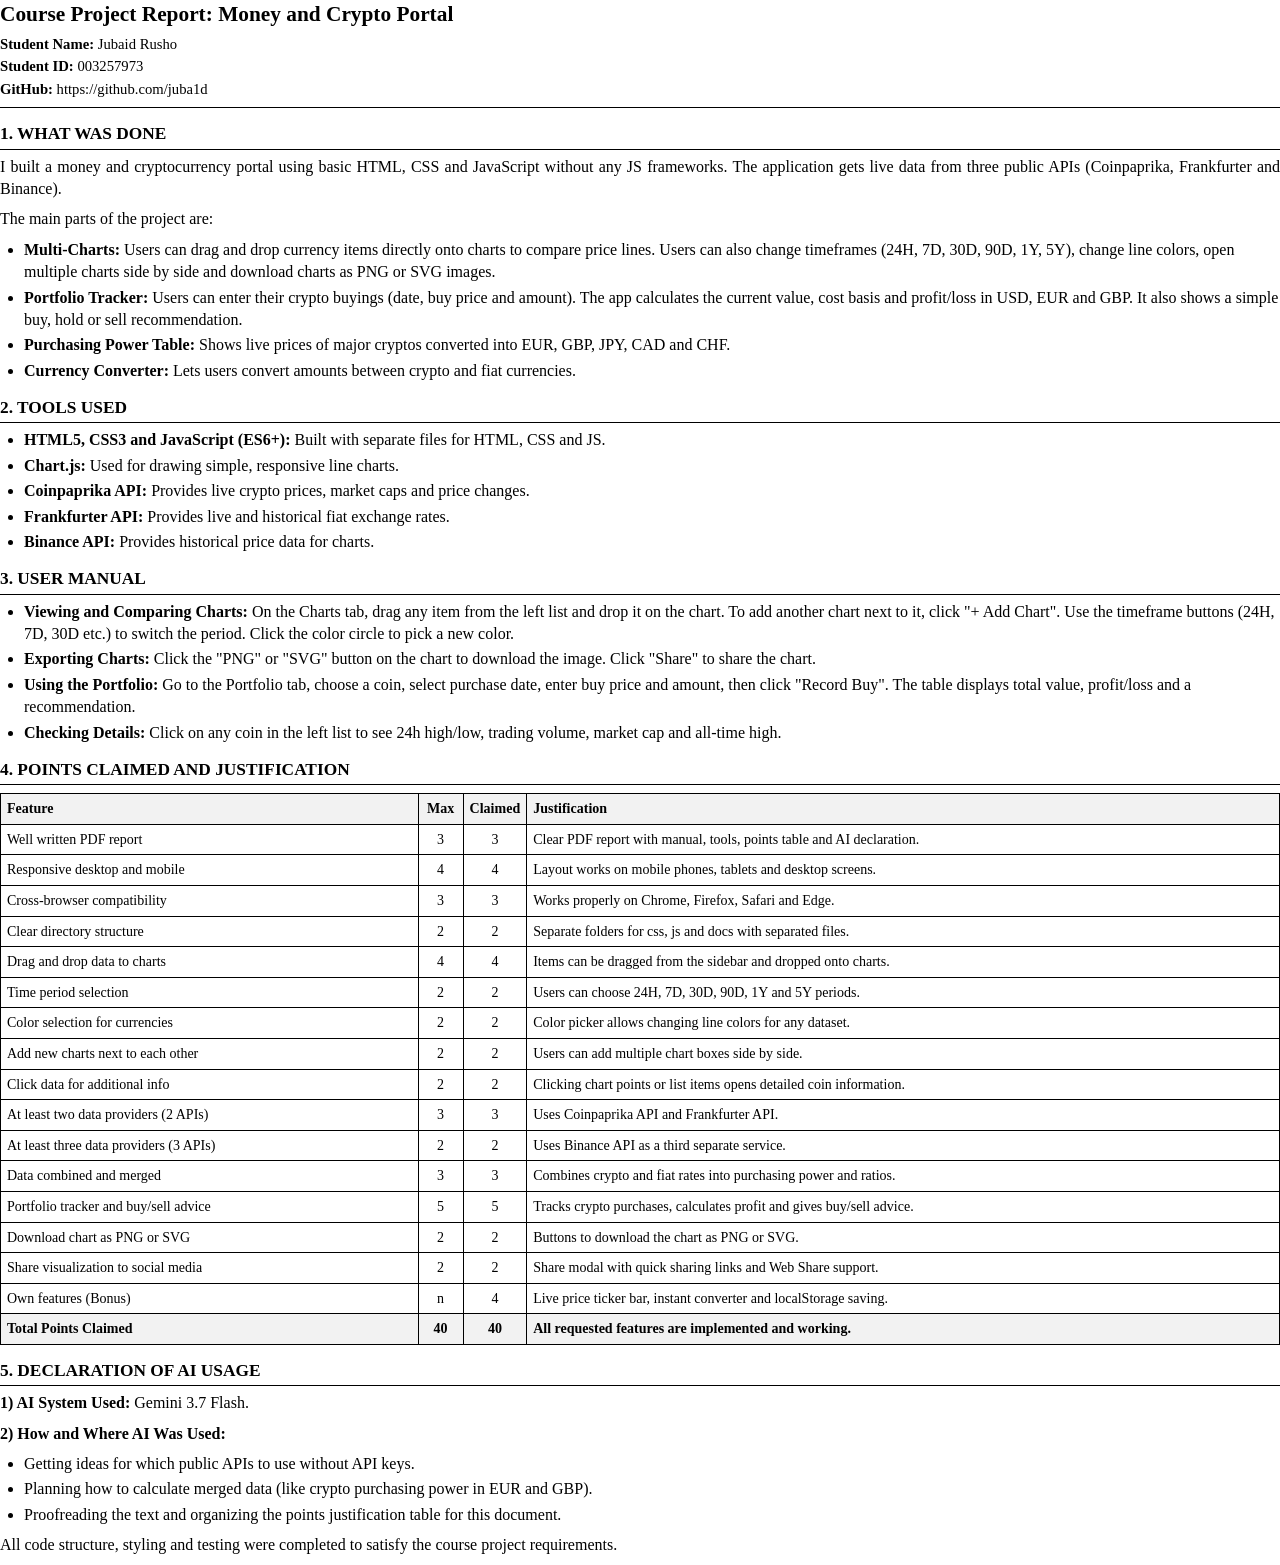
==== docs/documentation.html @ 66e25bf0 "Course project: Money and Crypto Portal" ====
<!DOCTYPE html>
<html lang="en">
<head>
  <meta charset="UTF-8">
  <title>Project Documentation - Jubaid Rusho</title>
  <style>
    @page {
      size: A4;
      margin: 18mm 18mm 18mm 18mm;
    }
    * {
      box-sizing: border-box;
      margin: 0;
      padding: 0;
    }
    body {
      font-family: "Times New Roman", Times, serif;
      color: #000000;
      line-height: 1.4;
      font-size: 12pt;
      background: #ffffff;
    }
    .header {
      border-bottom: 1px solid #000000;
      padding-bottom: 6px;
      margin-bottom: 14px;
    }
    .title {
      font-size: 16pt;
      font-weight: bold;
      margin-bottom: 4px;
    }
    .meta-line {
      font-size: 11pt;
      margin-bottom: 2px;
    }
    h2 {
      font-size: 13pt;
      font-weight: bold;
      margin-top: 14px;
      margin-bottom: 6px;
      text-transform: uppercase;
      border-bottom: 0.5px solid #000000;
      padding-bottom: 2px;
    }
    p {
      margin-bottom: 8px;
      text-align: justify;
    }
    ul {
      margin-left: 24px;
      margin-bottom: 8px;
    }
    li {
      margin-bottom: 3px;
    }
    table {
      width: 100%;
      border-collapse: collapse;
      margin: 8px 0 12px 0;
      font-size: 10.5pt;
    }
    th, td {
      border: 1px solid #000000;
      padding: 5px 6px;
      text-align: left;
    }
    th {
      background-color: #f2f2f2;
      font-weight: bold;
    }
    .points-cell {
      text-align: center;
      width: 45px;
    }
    .page-break {
      page-break-before: always;
      break-before: page;
    }
  </style>
</head>
<body>

  <div class="header">
    <div class="title">Course Project Report: Money and Crypto Portal</div>
    <div class="meta-line"><strong>Student Name:</strong> Jubaid Rusho</div>
    <div class="meta-line"><strong>Student ID:</strong> 003257973</div>
    <div class="meta-line"><strong>GitHub:</strong> https://github.com/juba1d</div>
  </div>

  <h2>1. What Was Done</h2>
  <p>
    I built a money and cryptocurrency portal using basic HTML, CSS and JavaScript without any JS frameworks. The application gets live data from three public APIs (Coinpaprika, Frankfurter and Binance).
  </p>
  <p>
    The main parts of the project are:
  </p>
  <ul>
    <li><strong>Multi-Charts:</strong> Users can drag and drop currency items directly onto charts to compare price lines. Users can also change timeframes (24H, 7D, 30D, 90D, 1Y, 5Y), change line colors, open multiple charts side by side and download charts as PNG or SVG images.</li>
    <li><strong>Portfolio Tracker:</strong> Users can enter their crypto buyings (date, buy price and amount). The app calculates the current value, cost basis and profit/loss in USD, EUR and GBP. It also shows a simple buy, hold or sell recommendation.</li>
    <li><strong>Purchasing Power Table:</strong> Shows live prices of major cryptos converted into EUR, GBP, JPY, CAD and CHF.</li>
    <li><strong>Currency Converter:</strong> Lets users convert amounts between crypto and fiat currencies.</li>
  </ul>

  <h2>2. Tools Used</h2>
  <ul>
    <li><strong>HTML5, CSS3 and JavaScript (ES6+):</strong> Built with separate files for HTML, CSS and JS.</li>
    <li><strong>Chart.js:</strong> Used for drawing simple, responsive line charts.</li>
    <li><strong>Coinpaprika API:</strong> Provides live crypto prices, market caps and price changes.</li>
    <li><strong>Frankfurter API:</strong> Provides live and historical fiat exchange rates.</li>
    <li><strong>Binance API:</strong> Provides historical price data for charts.</li>
  </ul>

  <h2>3. User Manual</h2>
  <ul>
    <li><strong>Viewing and Comparing Charts:</strong> On the Charts tab, drag any item from the left list and drop it on the chart. To add another chart next to it, click "+ Add Chart". Use the timeframe buttons (24H, 7D, 30D etc.) to switch the period. Click the color circle to pick a new color.</li>
    <li><strong>Exporting Charts:</strong> Click the "PNG" or "SVG" button on the chart to download the image. Click "Share" to share the chart.</li>
    <li><strong>Using the Portfolio:</strong> Go to the Portfolio tab, choose a coin, select purchase date, enter buy price and amount, then click "Record Buy". The table displays total value, profit/loss and a recommendation.</li>
    <li><strong>Checking Details:</strong> Click on any coin in the left list to see 24h high/low, trading volume, market cap and all-time high.</li>
  </ul>

  <div class="page-break"></div>

  <h2>4. Points Claimed and Justification</h2>
  <table>
    <thead>
      <tr>
        <th>Feature</th>
        <th class="points-cell">Max</th>
        <th class="points-cell">Claimed</th>
        <th>Justification</th>
      </tr>
    </thead>
    <tbody>
      <tr>
        <td>Well written PDF report</td>
        <td class="points-cell">3</td>
        <td class="points-cell">3</td>
        <td>Clear PDF report with manual, tools, points table and AI declaration.</td>
      </tr>
      <tr>
        <td>Responsive desktop and mobile</td>
        <td class="points-cell">4</td>
        <td class="points-cell">4</td>
        <td>Layout works on mobile phones, tablets and desktop screens.</td>
      </tr>
      <tr>
        <td>Cross-browser compatibility</td>
        <td class="points-cell">3</td>
        <td class="points-cell">3</td>
        <td>Works properly on Chrome, Firefox, Safari and Edge.</td>
      </tr>
      <tr>
        <td>Clear directory structure</td>
        <td class="points-cell">2</td>
        <td class="points-cell">2</td>
        <td>Separate folders for css, js and docs with separated files.</td>
      </tr>
      <tr>
        <td>Drag and drop data to charts</td>
        <td class="points-cell">4</td>
        <td class="points-cell">4</td>
        <td>Items can be dragged from the sidebar and dropped onto charts.</td>
      </tr>
      <tr>
        <td>Time period selection</td>
        <td class="points-cell">2</td>
        <td class="points-cell">2</td>
        <td>Users can choose 24H, 7D, 30D, 90D, 1Y and 5Y periods.</td>
      </tr>
      <tr>
        <td>Color selection for currencies</td>
        <td class="points-cell">2</td>
        <td class="points-cell">2</td>
        <td>Color picker allows changing line colors for any dataset.</td>
      </tr>
      <tr>
        <td>Add new charts next to each other</td>
        <td class="points-cell">2</td>
        <td class="points-cell">2</td>
        <td>Users can add multiple chart boxes side by side.</td>
      </tr>
      <tr>
        <td>Click data for additional info</td>
        <td class="points-cell">2</td>
        <td class="points-cell">2</td>
        <td>Clicking chart points or list items opens detailed coin information.</td>
      </tr>
      <tr>
        <td>At least two data providers (2 APIs)</td>
        <td class="points-cell">3</td>
        <td class="points-cell">3</td>
        <td>Uses Coinpaprika API and Frankfurter API.</td>
      </tr>
      <tr>
        <td>At least three data providers (3 APIs)</td>
        <td class="points-cell">2</td>
        <td class="points-cell">2</td>
        <td>Uses Binance API as a third separate service.</td>
      </tr>
      <tr>
        <td>Data combined and merged</td>
        <td class="points-cell">3</td>
        <td class="points-cell">3</td>
        <td>Combines crypto and fiat rates into purchasing power and ratios.</td>
      </tr>
      <tr>
        <td>Portfolio tracker and buy/sell advice</td>
        <td class="points-cell">5</td>
        <td class="points-cell">5</td>
        <td>Tracks crypto purchases, calculates profit and gives buy/sell advice.</td>
      </tr>
      <tr>
        <td>Download chart as PNG or SVG</td>
        <td class="points-cell">2</td>
        <td class="points-cell">2</td>
        <td>Buttons to download the chart as PNG or SVG.</td>
      </tr>
      <tr>
        <td>Share visualization to social media</td>
        <td class="points-cell">2</td>
        <td class="points-cell">2</td>
        <td>Share modal with quick sharing links and Web Share support.</td>
      </tr>
      <tr>
        <td>Own features (Bonus)</td>
        <td class="points-cell">n</td>
        <td class="points-cell">4</td>
        <td>Live price ticker bar, instant converter and localStorage saving.</td>
      </tr>
      <tr style="background-color: #f2f2f2; font-weight: bold;">
        <td>Total Points Claimed</td>
        <td class="points-cell">40</td>
        <td class="points-cell">40</td>
        <td>All requested features are implemented and working.</td>
      </tr>
    </tbody>
  </table>

  <h2>5. Declaration of AI Usage</h2>
  <p>
    <strong>1) AI System Used:</strong> Gemini 3.7 Flash.
  </p>
  <p>
    <strong>2) How and Where AI Was Used:</strong>
  </p>
  <ul>
    <li>Getting ideas for which public APIs to use without API keys.</li>
    <li>Planning how to calculate merged data (like crypto purchasing power in EUR and GBP).</li>
    <li>Proofreading the text and organizing the points justification table for this document.</li>
  </ul>
  <p>
    All code structure, styling and testing were completed to satisfy the course project requirements.
  </p>

</body>
</html>
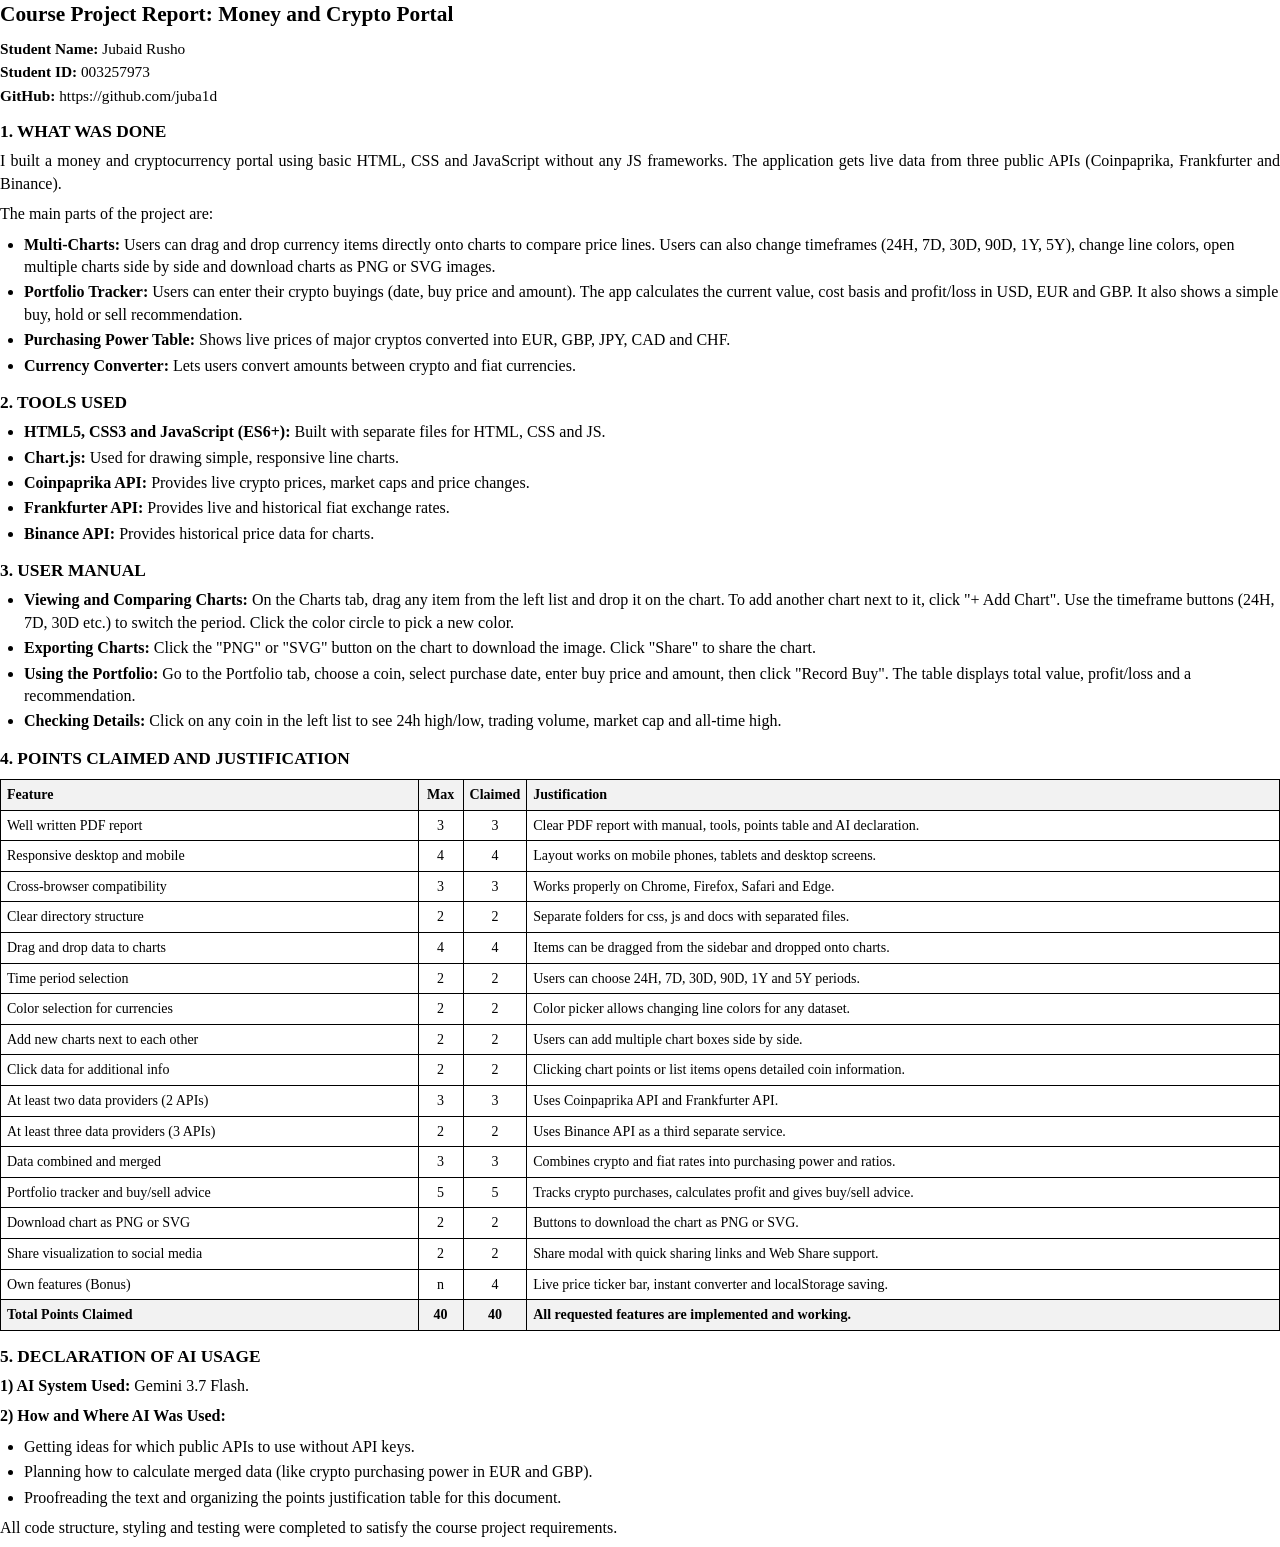
==== commit 42937337: "Update documentation format and details" ====
--- a/docs/documentation.html
+++ b/docs/documentation.html
@@ -6,7 +6,7 @@
   <style>
     @page {
       size: A4;
-      margin: 18mm 18mm 18mm 18mm;
+      margin: 20mm 20mm 20mm 20mm;
     }
     * {
       box-sizing: border-box;
@@ -20,18 +20,16 @@
       font-size: 12pt;
       background: #ffffff;
     }
-    .header {
-      border-bottom: 1px solid #000000;
-      padding-bottom: 6px;
-      margin-bottom: 14px;
-    }
-    .title {
+    .main-title {
       font-size: 16pt;
       font-weight: bold;
-      margin-bottom: 4px;
+      margin-bottom: 8px;
+    }
+    .meta-block {
+      margin-bottom: 14px;
     }
     .meta-line {
-      font-size: 11pt;
+      font-size: 11.5pt;
       margin-bottom: 2px;
     }
     h2 {
@@ -40,8 +38,6 @@
       margin-top: 14px;
       margin-bottom: 6px;
       text-transform: uppercase;
-      border-bottom: 0.5px solid #000000;
-      padding-bottom: 2px;
     }
     p {
       margin-bottom: 8px;
@@ -81,8 +77,8 @@
 </head>
 <body>
 
-  <div class="header">
-    <div class="title">Course Project Report: Money and Crypto Portal</div>
+  <div class="main-title">Course Project Report: Money and Crypto Portal</div>
+  <div class="meta-block">
     <div class="meta-line"><strong>Student Name:</strong> Jubaid Rusho</div>
     <div class="meta-line"><strong>Student ID:</strong> 003257973</div>
     <div class="meta-line"><strong>GitHub:</strong> https://github.com/juba1d</div>
